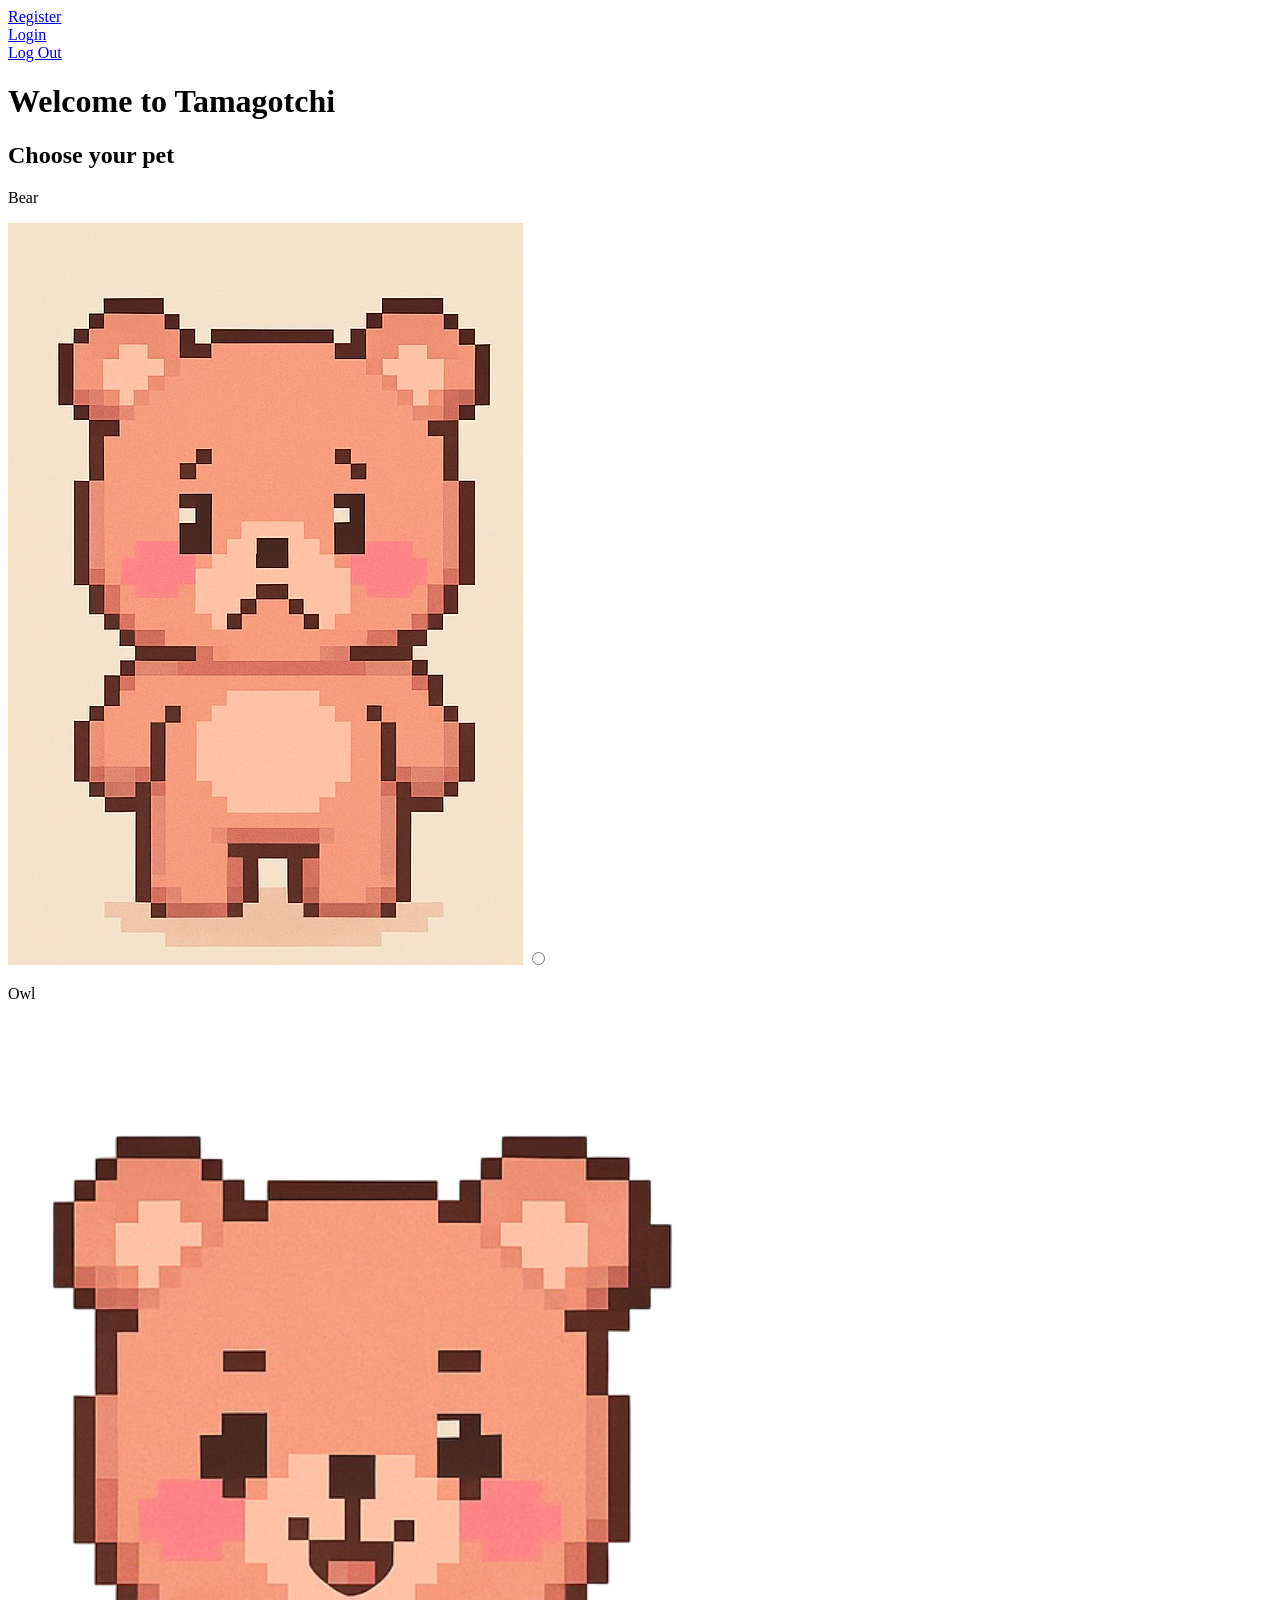
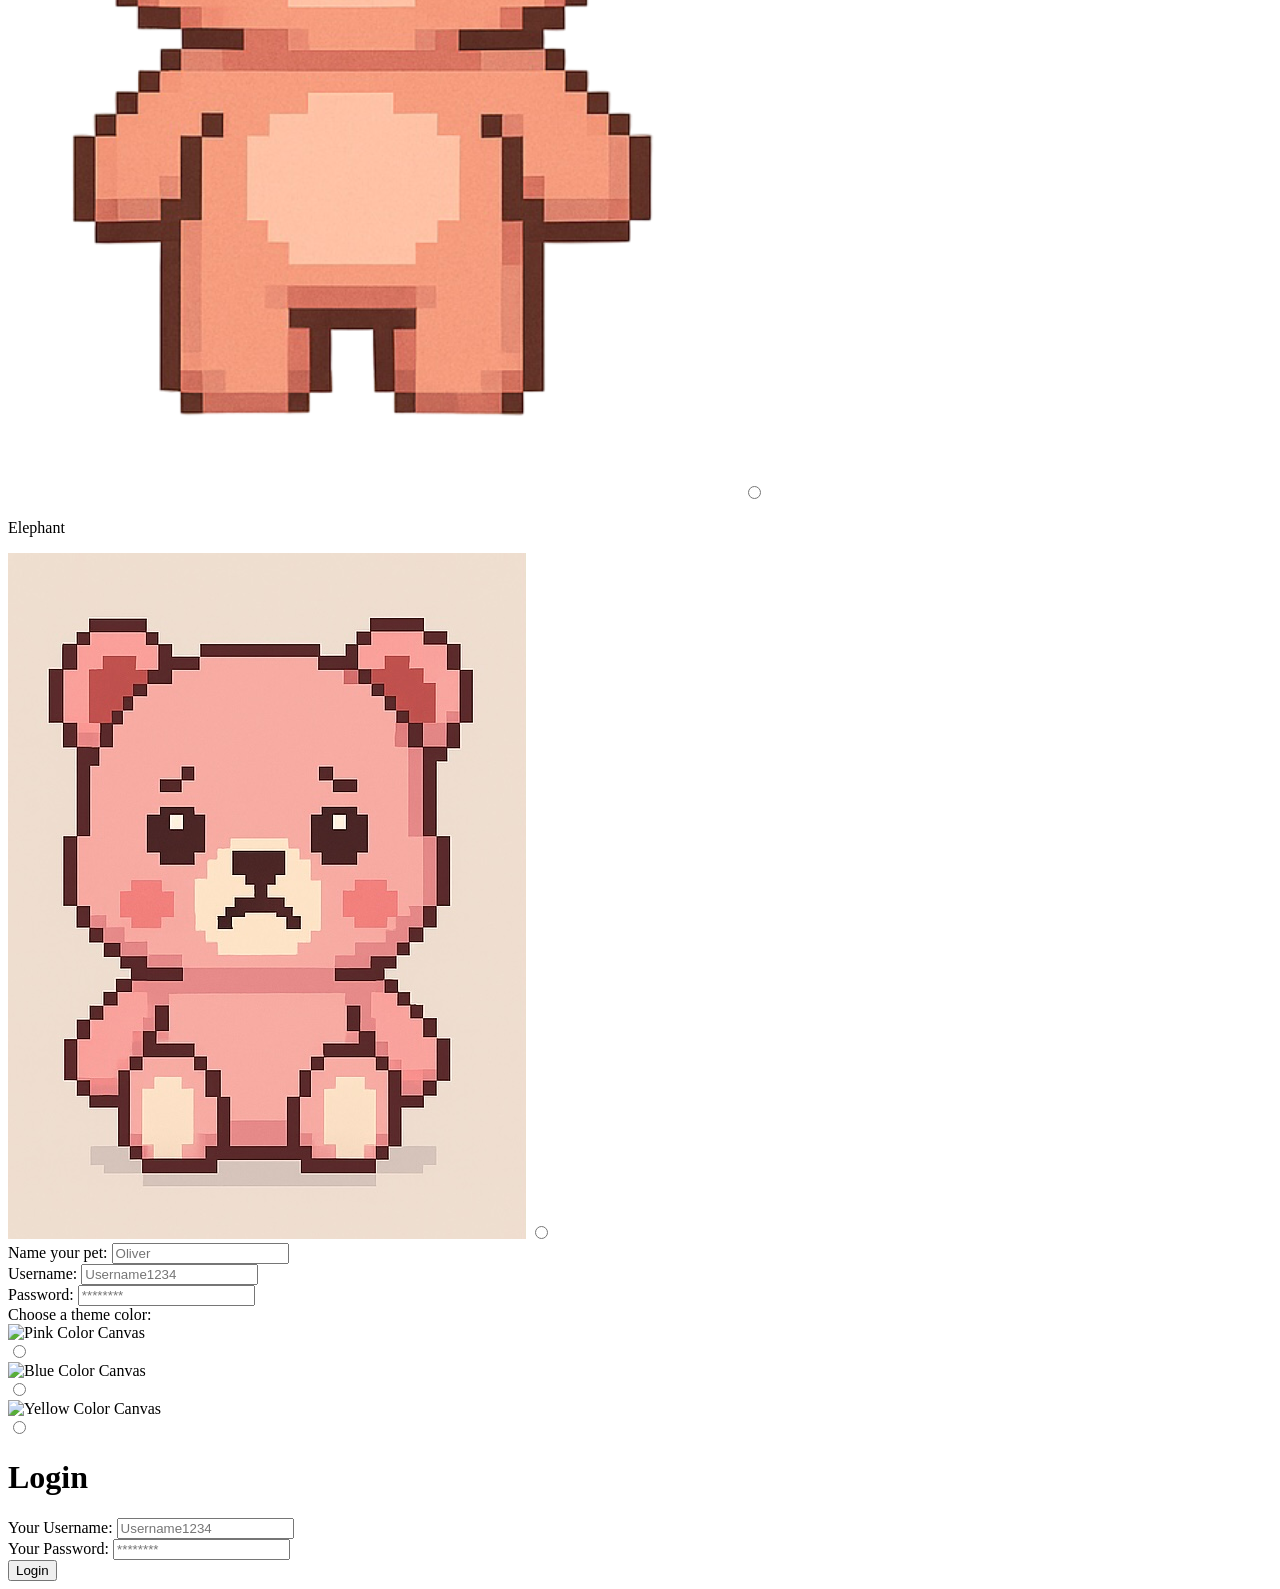
==== index.html @ 67f73dd1 "first commit" ====
<!DOCTYPE html>
<html lang="en">

<head>
    <meta charset="UTF-8">
    <meta name="viewport" content="width=device-width, initial-scale=1.0">
    <title>Tamagotchi Register</title>
    <link rel="stylesheet" href="">
    <link href="https://fonts.googleapis.com/css2?family=Press+Start+2P&display=swap" rel="stylesheet">

</head>

<body>
    <div class="buttons-box">
        <header>
            <nav>
                <div class="buttons-style">
                    <div class="button-1">
                        <a href="#">Register</a>
                    </div>

                    <div class="button-2">
                        <a href="#">Login</a>
                    </div>

                    <div class="button-3">
                        <a href="#">Log Out</a>
                    </div>
                </div>
            </nav>
        </header>
    </div>


    <div class="register-container">
        <div class="welcome-title">
            <h1>Welcome to Tamagotchi</h1>
        </div>
        <div class="choose-pet-title">
            <h2>Choose your pet</h2>
        </div>

        <div class="pet-type">

            <div class="bear-type">
                    <p class="Bear">Bear</p>
                    <img src="img/ositoTristeParado.png" alt="Standin Sad Bear">   
                    <input type="radio" name="radio-button" id="btnBear">
            </div>


            <div class="owl-type">  
                    <p class="Owl">Owl</p>
                    <img src="img/ositoFelizParado.png" alt="Standin Happy Owl">
                    <input type="radio" name="radio-button" id="btnOwl">
            </div>


            <div class="elephant-type">
                    <p class="Elephant">Elephant</p>
                    <img src="img/ositoTristeSentado.png" alt="Standin Sad Elephant">
                    <input type="radio" name="radio-button" id="btnElephant">
            </div>


        </div>

        <div class="pet-name">
            <label for="txtPetName">Name your pet:</label>
            <input type="text" id="txtpetName" placeholder="Oliver">
        </div>

        <div class="user-data">
            <div class="username">
                <label for="txtUsername">Username:</label>
                <input type="text" id="txtUsername" placeholder="Username1234">
            </div>

            <div class="password">
                <label for="txtPassword">Password:</label>
                <input type="password" id="txtPassword" placeholder="********">
            </div>

            <div class="theme-colors">
                <div class="color-title">
                    <label for="txtColors">Choose a theme color:</label>
                </div>

                <div class="pink-theme">

                    <div class="pink-theme-img">
                        <img src="" alt="Pink Color Canvas">
                    </div>

                    <div class="pink-button">
                        <input type="radio" name="color-button" id="btnPink">
                    </div>

                </div>

                <div class="blue-theme">

                    <div class="blue-theme-img">
                        <img src="" alt="Blue Color Canvas">
                    </div>

                    <div class="blue-button">
                        <input type="radio" name="color-button" id="btnBlue">
                    </div>

                </div>

                <div class="yellow-theme">

                    <div class="yellow-theme-img">
                        <img src="" alt="Yellow Color Canvas">
                    </div>

                    <div class="yellow-button">
                        <input type="radio" name="color-button" id="btnYellow">
                    </div>

                </div>


            </div>

        </div>
    </div>


    <div class="Login-Container">
        <div class="title-login">
            <h1>Login</h1>
        </div>
        <div class="user-data">
            <label for="txtUsernameLogin">Your Username:</label>
            <input type="text" id="txtUsernameLogin" placeholder="Username1234">
        </div>
        <div class="password-data">
            <label for="txtPassLogin">Your Password:</label>
            <input type="password" id="txtPassLogin" placeholder="********">
        </div>

        <input type="button" value="Login" id="btnLogin">
    </div>





</body>
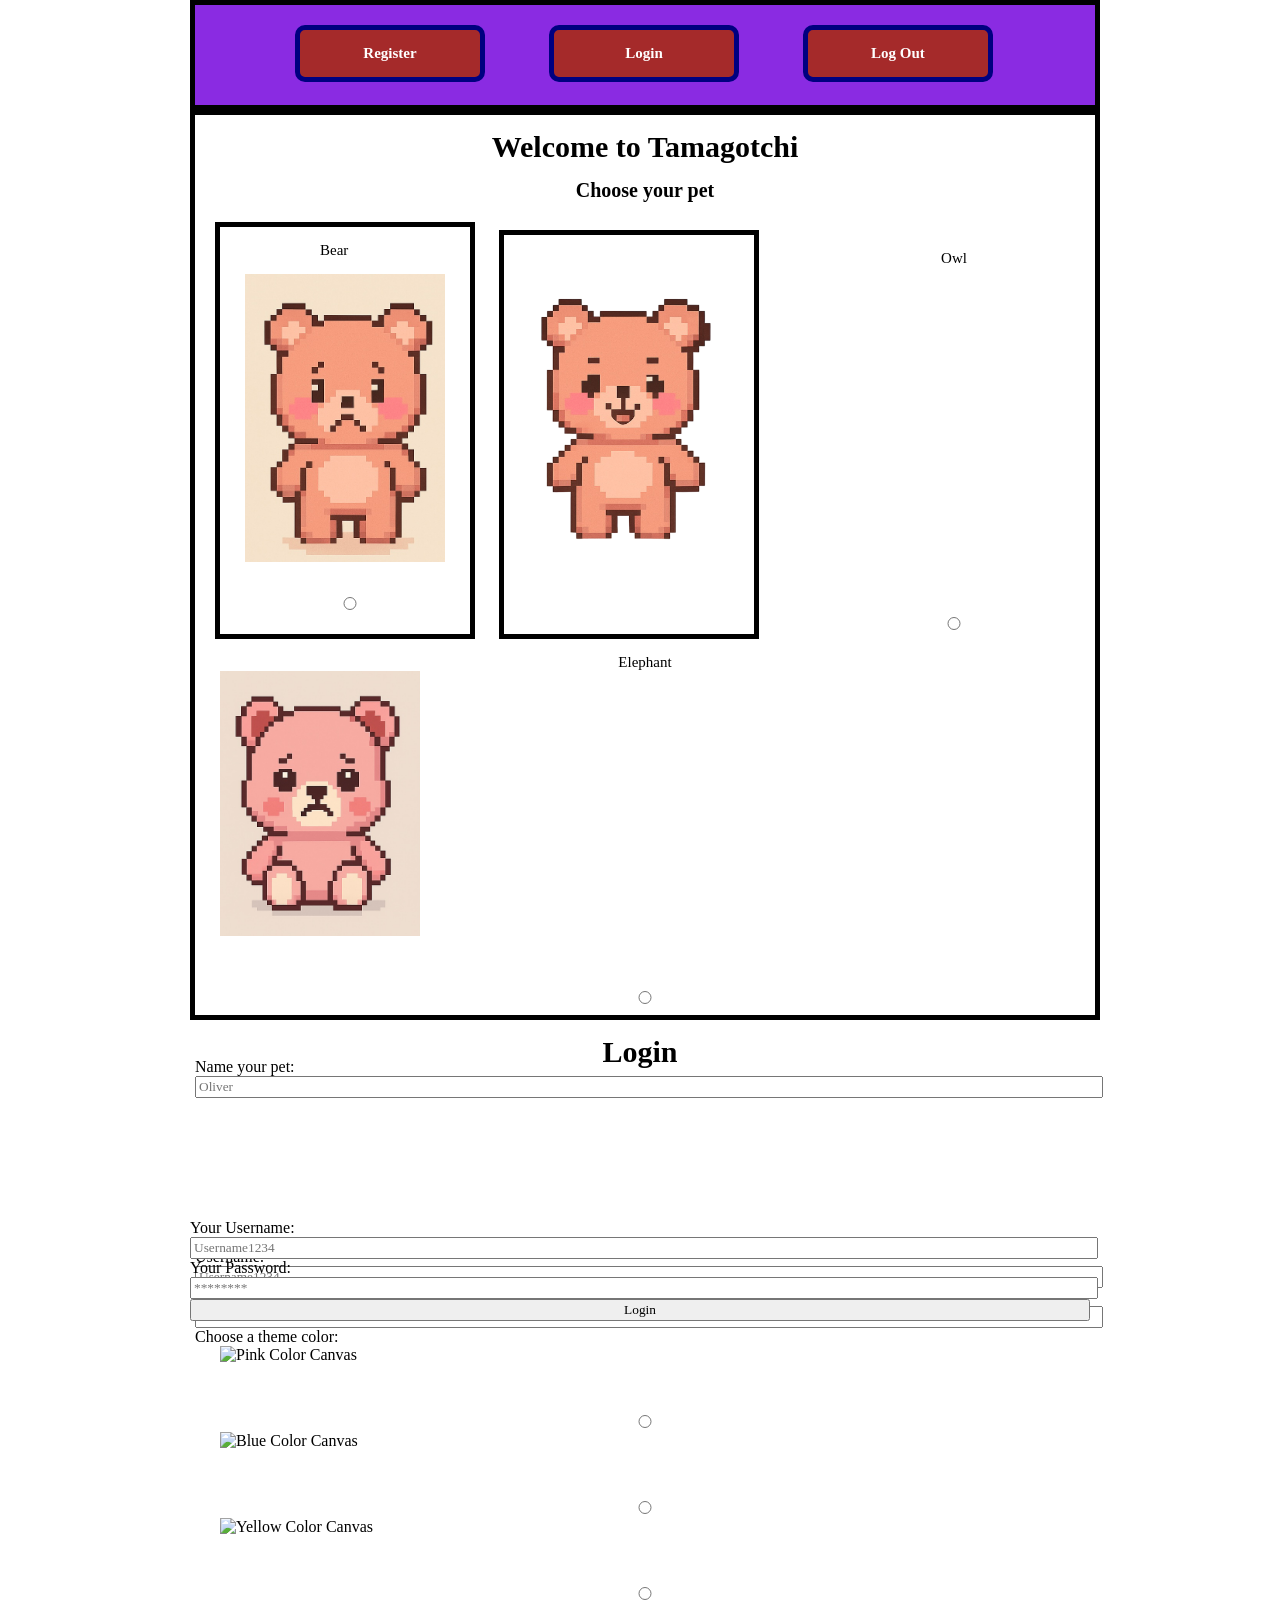
==== commit 90ff5974: "Add Link and Script" ====
--- a/index.html
+++ b/index.html
@@ -5,7 +5,7 @@
     <meta charset="UTF-8">
     <meta name="viewport" content="width=device-width, initial-scale=1.0">
     <title>Tamagotchi Register</title>
-    <link rel="stylesheet" href="">
+   <link rel="stylesheet" href="registro.css">
     <link href="https://fonts.googleapis.com/css2?family=Press+Start+2P&display=swap" rel="stylesheet">
 
 </head>
@@ -147,6 +147,7 @@
 
 
 
-
+<script src="systems.js"></script>
+<script src="code.js"></script>
 
 </body>
--- a/registro.css
+++ b/registro.css
@@ -0,0 +1,125 @@
+* {
+    width: 900px;
+    margin: auto;
+    font-family: 'Press Start 2P', cursive;
+}
+
+.buttons-box {
+    background-color: blueviolet;
+    border: 5px solid black;
+    width: 900px;
+    display: inline-block;
+    margin-right: 6px;
+
+    height: 100px;
+}
+
+
+a {
+    text-decoration: none;
+    text-align: center;
+    font-size: 15px;
+    font-weight: bold;
+    color: white;
+    background-color: brown;
+    border: solid navy 5px;
+    border-radius: 10px;
+    padding-top: 15px;
+    padding-left: 15px;
+    padding-right: 15px;
+    padding-bottom: 15px;
+    display: inline-block;
+    width: 150px;
+
+
+
+}
+
+.button-1,
+.button-2,
+.button-3{
+    display: inline-block;
+    width: 150px;
+    vertical-align: top;
+    margin-top: 20px;
+    margin-left: 100px;
+}
+
+
+a:hover{
+    transition: 2ms;
+    background-color: darkorange;
+    opacity: 0.7;
+}
+
+
+p {
+    font-size: 15px;
+}
+
+h1,
+h2,
+p {
+    text-align: center;
+    color: black;
+    margin-top: 15px;
+}
+
+h1 {
+    font-size: 30px;
+}
+
+h2 {
+    font-size: 20px;
+}
+
+.register-container {
+    border: solid black 5px;
+    height: 900px;
+}
+
+
+img{
+    width: 200px;;
+    display: inline-block;
+    padding-bottom: 50px;
+    padding-left: 25px;
+}
+
+.Bear{
+    display: inline-block;
+    text-align: start;
+    padding-left: 100px;
+    padding-bottom: 15px;
+}
+
+
+.bear-type{
+    display: inline-block;
+    border: solid black 5px;
+    width: 250px;
+    margin-left: 20px;
+    margin-top: 20px;
+}
+
+#btnBear{
+position: relative;
+right: 320px;
+bottom: 20px;
+}
+
+.owl-type{
+    display: inline-block;
+    border: solid black 5px;
+    width: 250px;
+    margin-left: 20px;
+    margin-top: 20px;
+}
+
+.pet-name{
+    margin-top: 50px;
+}
+
+.user-data{
+    margin-top: 150px;
+}
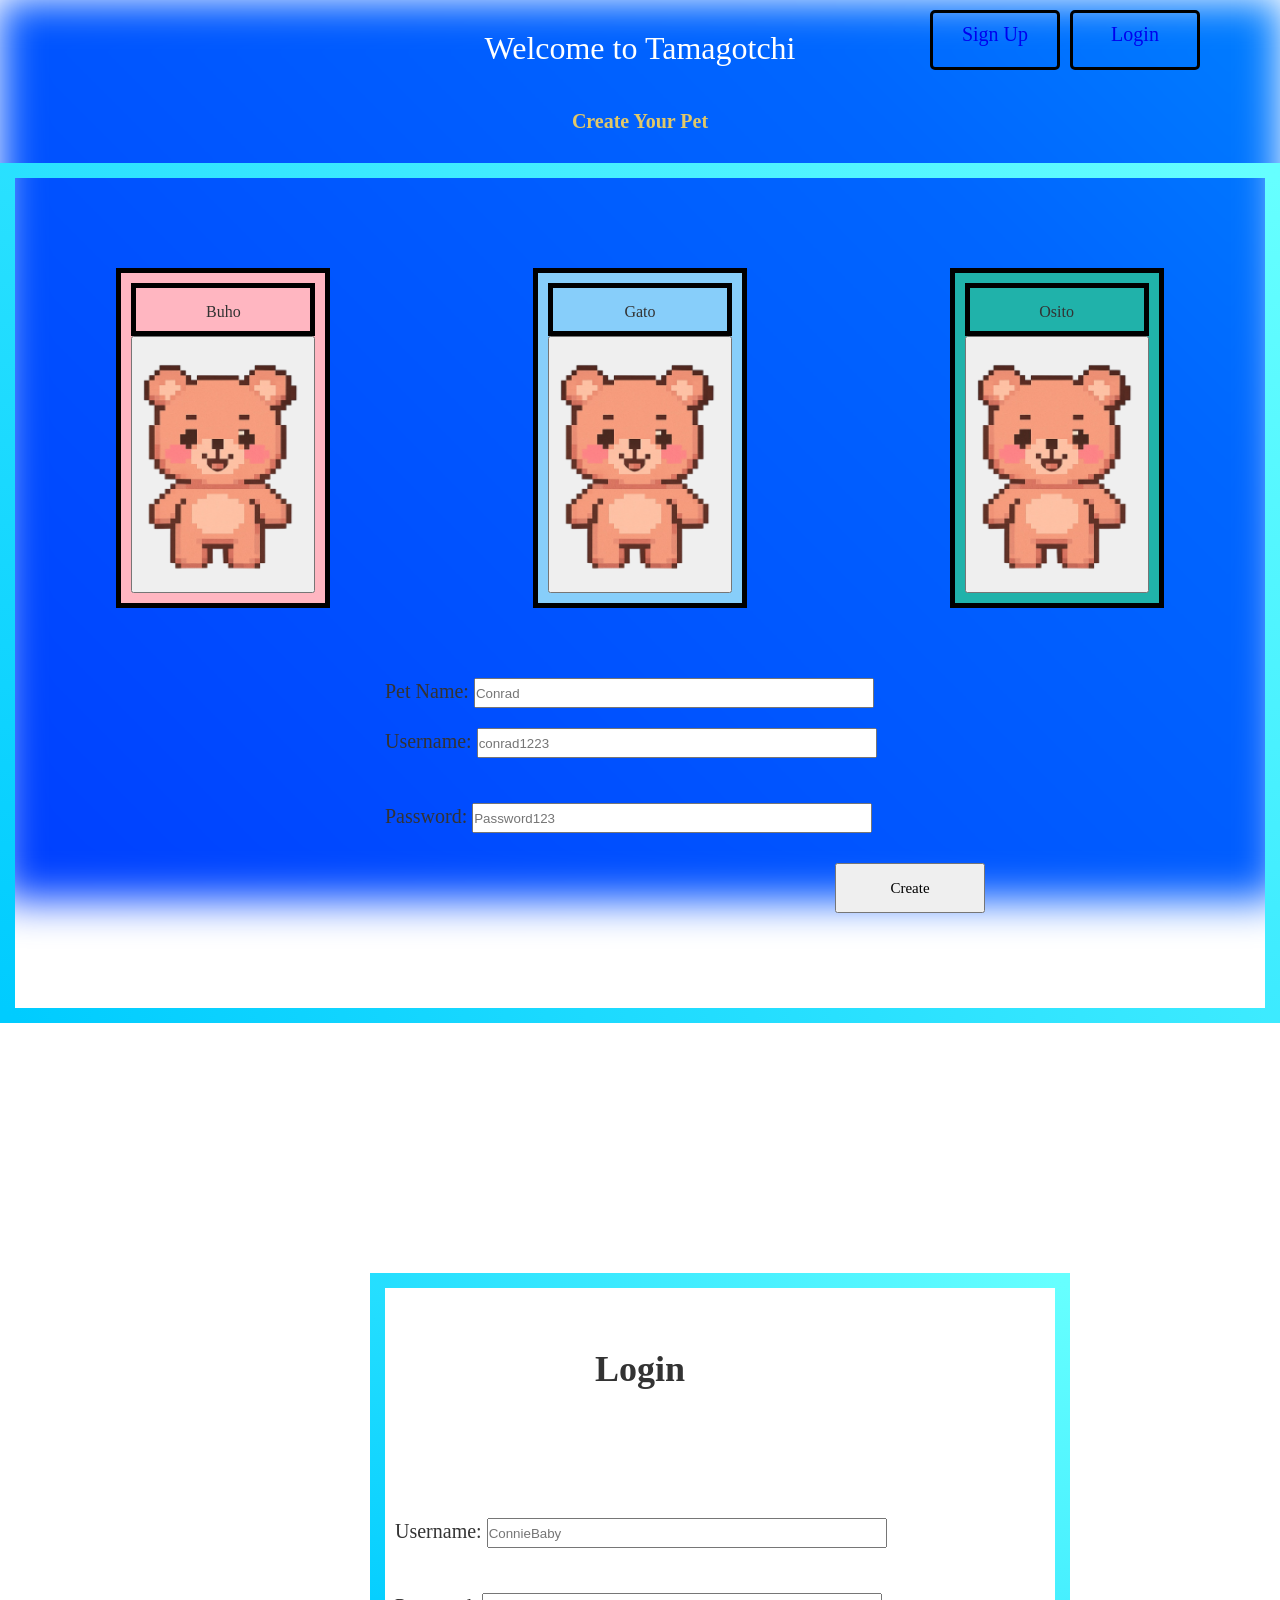
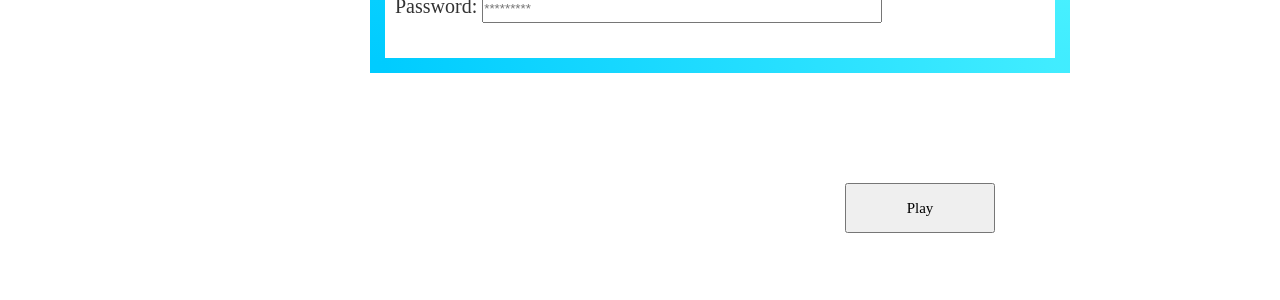
==== commit ee3e63d2: "file name change" ====
--- a/index.html
+++ b/index.html
@@ -4,150 +4,77 @@
 <head>
     <meta charset="UTF-8">
     <meta name="viewport" content="width=device-width, initial-scale=1.0">
-    <title>Tamagotchi Register</title>
-   <link rel="stylesheet" href="registro.css">
+    <title>TEST</title>
+    <link rel="stylesheet" href="prueba.css">
     <link href="https://fonts.googleapis.com/css2?family=Press+Start+2P&display=swap" rel="stylesheet">
-
 </head>
 
 <body>
-    <div class="buttons-box">
-        <header>
-            <nav>
-                <div class="buttons-style">
-                    <div class="button-1">
-                        <a href="#">Register</a>
-                    </div>
+    <header <h1>Welcome to Tamagotchi</h1>
 
-                    <div class="button-2">
-                        <a href="#">Login</a>
-                    </div>
+        <a href="#">Login</a>
+        <a href="#" class="Sign-Up">Sign Up</a>
 
-                    <div class="button-3">
-                        <a href="#">Log Out</a>
-                    </div>
-                </div>
-            </nav>
-        </header>
-    </div>
+    </header>
+
+    <h2 id="choose-pet">Create Your Pet</h2>
+    <section class="tipo-animal">
+
+        <div style="background-color: lightpink;" class="buho">
+            <p class="buho-nombre">Buho</p>
+            <button class="botoncito"><img src="img/ositoFelizParado.png" alt="Osito cariñosito"></button>
+        </div>
+
+        <div style="background-color: lightskyblue;" class="gato">
+            <p class="gato-nombre">Gato</p>
+            <button class="botoncito2"><img src="img/ositoFelizParado.png" alt="Osito cariñosito"></button>
+        </div>
+
+        <div style="background-color: lightseagreen;" class="osito">
+            <p class="osito-nombre">Osito</p>
+            <button class="botoncito3"><img src="img/ositoFelizParado.png" alt="Osito cariñosito"></button>
+        </div>
+        <div class="user-creation">
+
+            <div class="pet-name">
+                <label for="txtPetName">Pet Name:</label>
+                <input type="text" id="txtPetName" placeholder="Conrad" class="input">
+            </div>
+            <div class="username">
+                <label for="txtUserName">Username:</label>
+                <input type="text" id="txtUserName" placeholder="conrad1223" class="input">
+            </div>
+            <div class="password">
+                <label for="txtPassword">Password:</label>
+                <input type="password" id="txtPassword" placeholder="Password123" class="input">
+            </div>
+
+            <input type="button" value="Create" class="create-button">
+        </div>
+    </section>
 
 
-    <div class="register-container">
-        <div class="welcome-title">
-            <h1>Welcome to Tamagotchi</h1>
-        </div>
-        <div class="choose-pet-title">
-            <h2>Choose your pet</h2>
+    <section class="login">
+        <div class="login-Title">
+            <h1>Login</h1>
         </div>
 
-        <div class="pet-type">
-
-            <div class="bear-type">
-                    <p class="Bear">Bear</p>
-                    <img src="img/ositoTristeParado.png" alt="Standin Sad Bear">   
-                    <input type="radio" name="radio-button" id="btnBear">
-            </div>
-
-
-            <div class="owl-type">  
-                    <p class="Owl">Owl</p>
-                    <img src="img/ositoFelizParado.png" alt="Standin Happy Owl">
-                    <input type="radio" name="radio-button" id="btnOwl">
-            </div>
-
-
-            <div class="elephant-type">
-                    <p class="Elephant">Elephant</p>
-                    <img src="img/ositoTristeSentado.png" alt="Standin Sad Elephant">
-                    <input type="radio" name="radio-button" id="btnElephant">
-            </div>
-
-
+        <div class="username">
+            <label for="txtUser">Username:</label>
+            <input type="text" id="txtUser" placeholder="ConnieBaby" class="input">
         </div>
 
-        <div class="pet-name">
-            <label for="txtPetName">Name your pet:</label>
-            <input type="text" id="txtpetName" placeholder="Oliver">
+        <div class="password">
+            <label for="txtPass">Password:</label>
+            <input type="password" id="txtPass" placeholder="*********" class="input">
         </div>
 
-        <div class="user-data">
-            <div class="username">
-                <label for="txtUsername">Username:</label>
-                <input type="text" id="txtUsername" placeholder="Username1234">
-            </div>
+        <input type="button" value="Play" class="play-button">
 
-            <div class="password">
-                <label for="txtPassword">Password:</label>
-                <input type="password" id="txtPassword" placeholder="********">
-            </div>
-
-            <div class="theme-colors">
-                <div class="color-title">
-                    <label for="txtColors">Choose a theme color:</label>
-                </div>
-
-                <div class="pink-theme">
-
-                    <div class="pink-theme-img">
-                        <img src="" alt="Pink Color Canvas">
-                    </div>
-
-                    <div class="pink-button">
-                        <input type="radio" name="color-button" id="btnPink">
-                    </div>
-
-                </div>
-
-                <div class="blue-theme">
-
-                    <div class="blue-theme-img">
-                        <img src="" alt="Blue Color Canvas">
-                    </div>
-
-                    <div class="blue-button">
-                        <input type="radio" name="color-button" id="btnBlue">
-                    </div>
-
-                </div>
-
-                <div class="yellow-theme">
-
-                    <div class="yellow-theme-img">
-                        <img src="" alt="Yellow Color Canvas">
-                    </div>
-
-                    <div class="yellow-button">
-                        <input type="radio" name="color-button" id="btnYellow">
-                    </div>
-
-                </div>
-
-
-            </div>
-
-        </div>
-    </div>
-
-
-    <div class="Login-Container">
-        <div class="title-login">
-            <h1>Login</h1>
-        </div>
-        <div class="user-data">
-            <label for="txtUsernameLogin">Your Username:</label>
-            <input type="text" id="txtUsernameLogin" placeholder="Username1234">
-        </div>
-        <div class="password-data">
-            <label for="txtPassLogin">Your Password:</label>
-            <input type="password" id="txtPassLogin" placeholder="********">
-        </div>
-
-        <input type="button" value="Login" id="btnLogin">
-    </div>
+    </section>
 
 
 
-<script src="systems.js"></script>
-<script src="code.js"></script>
+</body>
 
-</body>+</html>
--- a/prueba.css
+++ b/prueba.css
@@ -0,0 +1,277 @@
+ * {
+   margin: 0;
+   /*Elimina el margen de el navegador*/
+   padding: 0;
+   /*Elimina el padding de el navegador*/
+   box-sizing: border-box;
+   /*Hace que el padding y el border se incluyan en el ancho y alto total de los elementos*/
+ }
+ 
+
+ body {
+   font-family: Arial, sans-serif;
+   /* ejemplo */
+   color: #333;
+   font-family: 'Press Start 2P', cursive;
+   height: 1900px;
+   position: relative;
+   background: transparent; /* o black si querés oscuro */
+   overflow-x: hidden;
+ }
+
+/* --- Fondo neón animado --- */
+body::before{
+  content: "";
+  position: fixed; /* se queda fijo aunque hagas scroll */
+  top: 0;
+  left: 0;
+  right: 0;
+  bottom: 0;
+  background: linear-gradient(
+    45deg,
+    #8A00FF,
+    #0033FF,
+    #0066FF,
+    #00CCFF,
+    #66FFFF
+  );
+  background-size: 400% 400%;
+  animation: girar 10s linear infinite;
+  z-index: -1; /* queda atrás de todo */
+  filter: blur(20px); /* difumina para dar efecto neón */
+}
+
+/* --- Animación del fondo --- */
+@keyframes girar {
+  0% { background-position: 0% 50%; }
+  50% { background-position: 100% 50%; }
+  100% { background-position: 0% 50%; }
+}
+
+
+ header {
+   height: 80px;
+   text-align: center;
+   margin-bottom: 30px;
+   font-size: 24px;
+   padding-top: 10px;
+   position: relative;
+  z-index: 1;
+  padding: 30px 60px;
+  text-align: center;
+  font-size: 32px;
+  color: white;
+  /* FONDO TRANSPARENTE */
+  background: transparent; /* totalmente transparente */
+  /* o semi-transparente para contraste */
+  /* background: rgba(0,0,0,0.2); */
+ }
+
+
+ a {
+   display: block;
+   width: 130px;
+   height: 60px;
+   font-size: 20px;
+   border: solid black 3px;
+   border-radius: 5px;
+   position: absolute;
+   top: 0;
+   /* Arriba del todo */
+   right: 80px;
+   /*Lo pega al borde derecho*/
+   text-decoration: none;
+   margin-top: 10px;
+   padding-top: 10px;
+
+ }
+
+ a:hover,
+ a:active {
+   cursor: pointer;
+   background-color: orange;
+   transform: scale(0.95);
+ }
+
+ .Sign-Up {
+   right: 200px;
+   margin-right: 20px;
+
+ }
+
+ #choose-pet {
+   text-align: center;
+   margin-bottom: 30px;
+   color: #E1C869;
+   font-size: 20px;
+ }
+
+
+ .botoncito img,
+ .botoncito2 img,
+ .botoncito3 img {
+   width: 180px;
+   height: 250px;
+
+ }
+
+ .tipo-animal {
+   display: flex;
+   /* Los alinea en fila*/
+   justify-content: space-around;
+   /* Separa los elementos dentro de la fila*/
+   margin-bottom: 50px;
+   border: solid black 5px;
+   padding-top: 90px;
+   /*Hace espacio dentro del div*/
+   padding-bottom: 400px;
+   position: relative;
+ }
+
+ .buho-nombre,
+ .gato-nombre,
+ .osito-nombre {
+   padding-top: 15px;
+   padding-bottom: 10px;
+   text-align: center;
+   border: solid black 5px;
+ }
+
+ .buho,
+ .gato,
+ .osito {
+   border: solid black 5px;
+   padding: 10px;
+ }
+
+ .botoncito:hover,
+ .botoncito2:hover,
+ .botoncito3:hover {
+   /*Pseudo-Clase: Cambia el color del elemento al posicionar al cursor sobre el, con efecto de manito al posicionarse encima.*/
+   background-color: darkorange;
+   cursor: pointer;
+ }
+
+ .botoncito:active,
+ .botoncito2:active,
+ .botoncito3:active {
+   /*Cambia el color al clickear el boton*/
+   transform: scale(0.95);
+   /*Para que sirve? */
+ }
+
+ .user-creation {
+   margin-left: 50px;
+   padding-top: 50px;
+   padding-bottom: 80px;
+   position: absolute;
+   /*Al usar  */
+   top: 440px;
+   right: 20px;
+   left: 300px;
+   width: 680px;
+   height: 350px;
+   padding-left: 20px;
+   box-sizing: border-box;
+ }
+
+ .username,
+ .pet-name,
+ .password {
+   font-size: 20px;
+ }
+
+ .input {
+   margin-bottom: 10px;
+   margin-top: 10px;
+   width: 400px;
+   height: 30px;
+
+ }
+
+ .create-button {
+   width: 150px;
+   height: 50px;
+   margin-top: 20px;
+   display: inline-block;
+   margin-left: 450px;
+   font-size: 15px;
+   font-family: 'Press Start 2P', cursive;
+ }
+
+ .create-button:hover,
+ .play-button:hover {
+   background-color: lightgreen;
+   cursor: pointer;
+ }
+
+ .play-button {
+   display: inline-block;
+   width: 150px;
+   height: 50px;
+   font-size: 15px;
+   font-family: 'Press Start 2P', cursive;
+   margin-left: 450px;
+   margin-top: 150px;
+ }
+
+ .play-button:active,
+ .create-button:active {
+   background-color: lightblue;
+   cursor: pointer;
+ }
+
+ .login {
+   display: inline-block;
+   margin-left: 370px;
+   margin-top: 200px;
+   width: 700px;
+   height: 400px;
+   padding-left: 10px;
+   position: relative;
+ }
+
+ .login, .tipo-animal { /*Animacion border mismo*/
+  border: 15px solid transparent;
+  border-image: linear-gradient(45deg, #00CCFF, #66FFFF) 1;
+  animation: borderMove 3s linear infinite;
+  border-radius: 20px;
+}
+
+/* Animación del gradiente */
+@keyframes borderMove {
+  0% {
+    border-image-source: linear-gradient(45deg, #0066FF , #00CCFF, #66FFFF);
+  }
+  50% {
+    border-image-source: linear-gradient(225deg, #0066FF ,#00CCFF, #66FFFF);
+  }
+  100% {
+    border-image-source: linear-gradient(45deg, #0066FF ,#00CCFF, #66FFFF);
+  }
+}
+
+ .login-Title {
+   font-size: 24px;
+   display: inline-block;
+   height: 50px;
+   width: 250px;
+   padding-bottom: 160px;
+   margin-left: 200px;
+   padding-top: 60px;
+
+ }
+
+ .username {
+   padding-bottom: 25px;
+ }
+
+ .title-register {
+   font-size: 15px;
+   padding-bottom: 25px;
+   display: inline-block;
+   margin-left: 65px;
+   margin-top: -20px;
+ }
+
+ 
